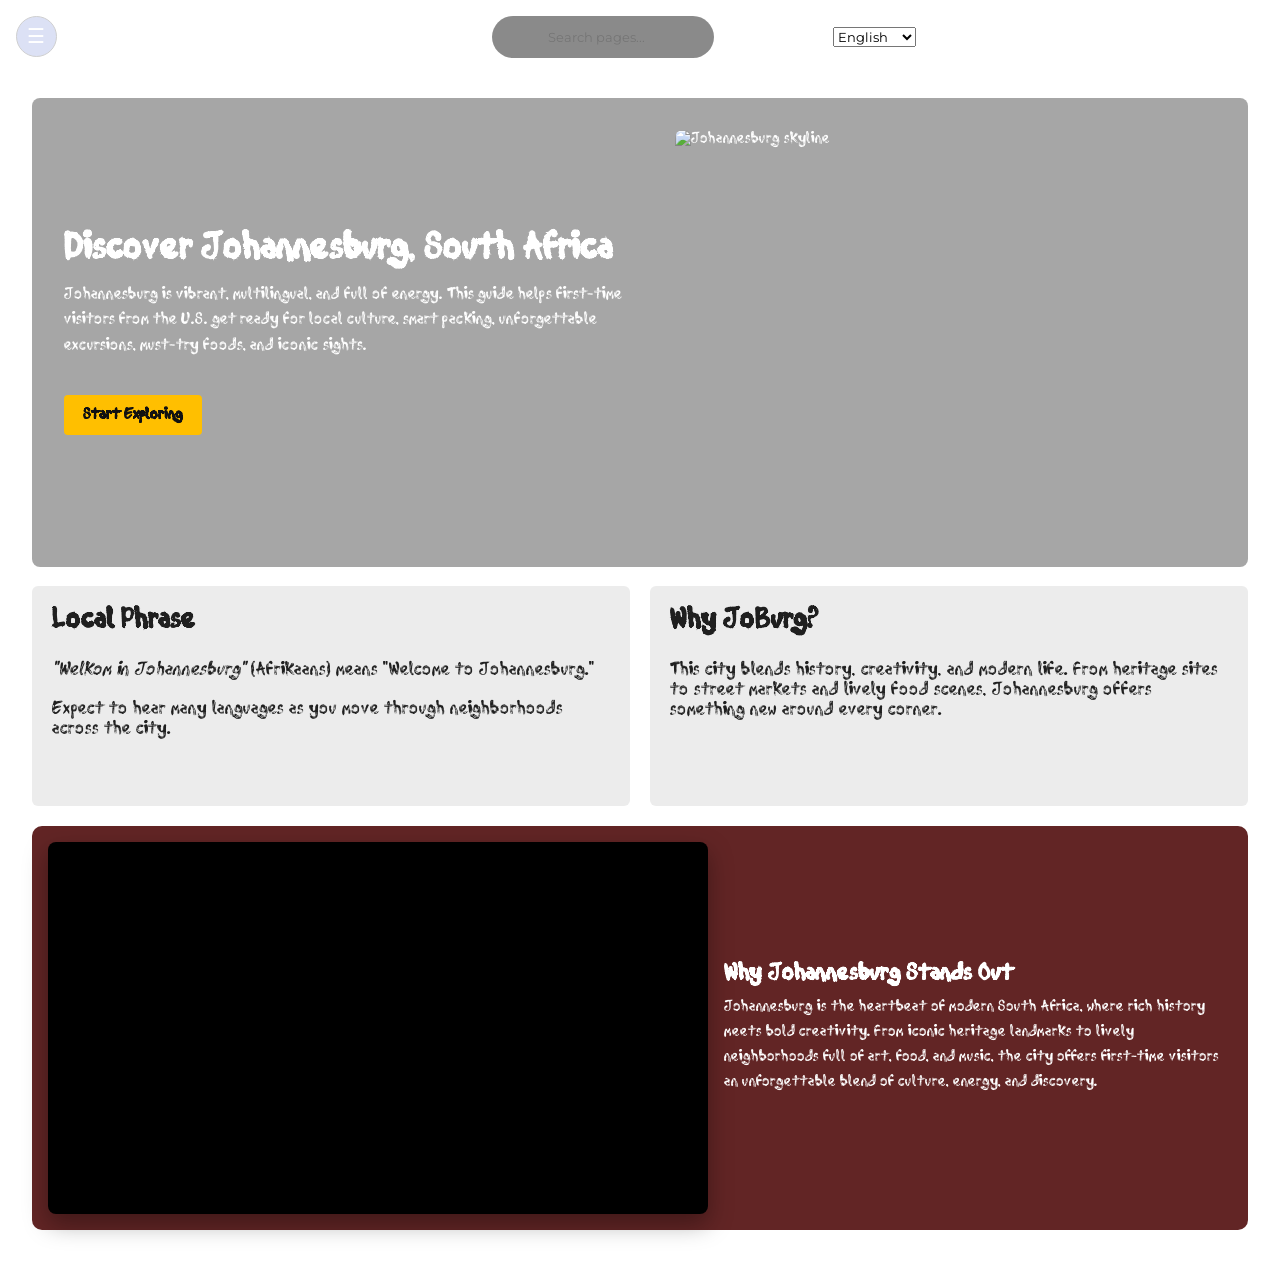
==== index.html @ 6366b882 "making website" ====
<!DOCTYPE html>
<html>
<head>
    <meta charset="UTF-8">
    <meta name="viewport" content="width=device-width, initial-scale=1.0">
    <title>Welcome to Johannesburg</title>
    <link rel="stylesheet" href="styles.css">
</head>
<body>
    <header>
        <input type="checkbox" id="menu-toggle" class="menu-toggle-checkbox" aria-label="Toggle menu">
        <label for="menu-toggle" class="menu-toggle-button" aria-controls="site-nav">☰</label>
        <nav id="site-nav" aria-label="Main navigation">
            <ul>
                <li><a href="index.html">Home</a></li>
                <li><a href="culture.html">Culture Guide</a></li>
                <li><a href="packing.html">Packing Tips</a></li>
                <li><a href="excursions.html">Excursions</a></li>
                <li><a href="food.html">Food Guide</a></li>
                <li><a href="attractions.html">Top Attractions</a></li>
                <li><a href="gallery.html">Photo Gallery</a></li>
            </ul>
        </nav>
        <div class="header-search" aria-label="Search this guide">
            <label for="page-search">Search</label>
            <input id="page-search" type="search" placeholder="Search pages..." />
        </div>
        <div class="language-controls">
            <label for="language-select">Languages</label>
            <select id="language-select" name="language">
                <option value="en">English</option>
                <option value="zu">Zulu</option>
                <option value="st">Sesotho</option>
                <option value="tn">Setwana</option>
                <option value="af">Afrikaans</option>
            </select>
        </div>
    </header>
    <main>
        <section class="hero-banner" aria-label="Johannesburg banner image and introduction">
            <div class="hero-copy">
                <h1>Discover Johannesburg, South Africa</h1>
                <p>
                    Johannesburg is vibrant, multilingual, and full of energy. This guide helps first-time
                    visitors from the U.S. get ready for local culture, smart packing, unforgettable
                    excursions, must-try foods, and iconic sights.
                </p>
                <a class="start-button" href="culture.html">Start Exploring</a>
            </div>
            <img class="starter-image" src="https://encrypted-tbn0.gstatic.com/licensed-image?q=tbn:ANd9GcTNtNxyC-nNcKZZmsHL9i0RIV5GPzsDmL_y00UO1wy4e3OYNyGdCY6TKwCe8RAdSOzgSLibGSwouCM3VGz6dppYUQO0&s=19" alt="Johannesburg skyline">
        </section>

        <section class="home-grid" aria-label="Homepage highlights">
            <article class="panel">
                <h2>Local Phrase</h2>
                <p><em>"Welkom in Johannesburg"</em> (Afrikaans) means "Welcome to Johannesburg."</p>
                <p>Expect to hear many languages as you move through neighborhoods across the city.</p>
            </article>

            <article class="panel">
                <h2>Why JoBurg?</h2>
                <p>
                    This city blends history, creativity, and modern life. From heritage sites to street
                    markets and lively food scenes, Johannesburg offers something new around every corner.
                </p>
            </article>
        </section>
        <section class="media-feature" aria-label="Johannesburg video highlight">
            <iframe class="video" width="560" height="315" src="https://www.youtube.com/embed/VVGq--UcULQ?si=dGzthHIh9QaQ7sti" title="YouTube video player" frameborder="0" allow="accelerometer; autoplay; clipboard-write; encrypted-media; gyroscope; picture-in-picture; web-share" referrerpolicy="strict-origin-when-cross-origin" allowfullscreen></iframe>
            <article class="media-blurb">
                <h2>Why Johannesburg Stands Out</h2>
                <p>
                    Johannesburg is the heartbeat of modern South Africa, where rich history meets bold creativity.
                    From iconic heritage landmarks to lively neighborhoods full of art, food, and music, the city
                    offers first-time visitors an unforgettable blend of culture, energy, and discovery.
                </p>
            </article>
        </section>
    </main>
</body>
</html>
---- styles.css ----
@font-face {
    font-family: TajamukaScript; /* set name */
    src: url('/Fonts/tajamuka-script-font/TajamukaScript-ByW5.ttf');
}
@font-face {
    font-family: Montserrat;
    src: url('/Fonts/Montserrat/Montserrat-VariableFont_wght.ttf');
  }


body {
    margin: 0;
    background-image: url("https://live.staticflickr.com/2307/2418544214_683cc2181a_b.jpg");
    background-size: cover;
    background-position: center;
    background-repeat: no-repeat;
    color: #ffffff;
    font-family: TajamukaScript;
}

header {
    display: flex;
    align-items: center;
    justify-content: center;
    gap: 1rem;
    padding: 1rem 1rem;
    background-color: transparent;
    backdrop-filter: blur(100px);
    flex-direction: row;
}

#page-search {
    border: none;
    text-align: center;
    align-items: center;
    justify-content: center;
    display: flex;
    margin-left: auto;
    border-radius: 999px;
    padding: 0.8rem 1.2rem;
    width: min(100%, 320px);
    background-color: #00000075;
    font-family: Montserrat, sans-serif;
}

.menu-toggle-button {
    border: 1px solid #cfcfcf;
    background-color: #bfc7ec8a;
    padding: 0.45rem 0.65rem;
    border-radius: 999px;
    font-size: 1.25rem;
    cursor: pointer;
    display: inline-flex;
    align-items: center;
    justify-content: center;
}

.menu-toggle-button:hover {
    background-color: #a7a7a7;
    color: #000000;
}

nav ul {
    list-style: none;
    display: flex;
    flex-wrap: wrap;
    justify-content: center;
    gap: 0.9rem;
    margin: 0;
    padding: 0;
}

nav a {
    text-decoration: none;
    color: #1f1f1f;
    font-weight: 600;
}

.language-controls {
    display: flex;
    align-items: center;
    gap: 0.5rem;
    font-size: 0.9rem;
    font-family: TajamukaScript, cursive;
}

#language-select {
    font-family: Montserrat, sans-serif;
}

.header-search label,
.language-controls label {
    font-size: 1.5rem;
}

main {
    padding: 1.5rem 2rem 2.25rem;
}

.hero-banner {
    min-height: 320px;
    border-radius: 8px;
    background-image: linear-gradient(rgba(0, 0, 0, 0.35), rgba(0, 0, 0, 0.35)), url("https://images.unsplash.com/photo-1599868838835-9b1b7f5fc886?auto=format&fit=crop&w=1600&q=80");
    background-size: cover;
    background-position: center;
    display: flex;
    justify-content: space-between;
    align-items: center;
    gap: 2rem;
    color: #ffffff;
    padding: 2rem;
}

.hero-copy {
    flex: 1 1 50%;
    min-width: 260px;
    text-align: left;
}

.hero-banner h1 {
    margin: 0;
    font-size: 2.4rem;
}

.hero-banner p {
    max-width: 680px;
    margin-top: 0.9rem;
    line-height: 1.5;
    font-size: 1.05rem;
}

.start-button {
    display: inline-block;
    margin-top: 1.2rem;
    padding: 0.7rem 1.2rem;
    border-radius: 4px;
    background-color: #ffbf00;
    color: #111111;
    text-decoration: none;
    font-weight: 700;
}
.start-button:hover {
    background-color: #f0d687;
    color: #111111;
}

.start-button:active {
    background-color: #cd9c20;
    color: #111111;
}

.info-button {
    display: inline-block;
    margin-top: 0.45rem;
    padding: 0.5rem 0.8rem;
    border-radius: 6px;
    background-color: #8a8a8a;
    color: #ffffff;
    text-decoration: none;
    font-family: Montserrat, sans-serif;
    font-size: 0.9rem;
}

.info-button:hover {
    background-color: #747474;
}

.info-button:active {
    background-color: #5f5f5f;
}


.header-search {
    display: flex;
    align-items: center;
    gap: 0.4rem;

}

.home-grid {
    display: grid;
    grid-template-columns: repeat(auto-fit, minmax(260px, 1fr));
    gap: 1.2rem;
    margin-top: 1.2rem;
}

.panel {
    background-color: #ececec;
    color: #1f1f1f;
    border-radius: 6px;
    padding: 1.25rem;
    min-height: 180px;
    font-size: 1.2rem;
}

.panel h2 {
    margin-top: 0;
}

.page-hero {
    background-color: #ffffff;
    color: #1f1f1f;
    border-radius: 8px;
    padding: 1.2rem;
    margin-bottom: 1rem;
    border: 1px solid #e2e2e2;
}

.content-grid {
    display: grid;
    grid-template-columns: repeat(auto-fit, minmax(240px, 1fr));
    gap: 1rem;
}

.content-card {
    background-color: #ececec;
    color: #000000;
    border-radius: 8px;
    padding: 1rem;
}

.content-card h2,
.content-card h3 {
    margin-top: 0;
}

.checklist {
    margin: 0;
    padding-left: 1.2rem;
    line-height: 1.6;
}

.gallery-grid {
    display: grid;
    grid-template-columns: repeat(auto-fit, minmax(200px, 1fr));
    gap: 0.9rem;
}

.gallery-item {
    background-color: #ececec;
    color: #1f1f1f;
    border-radius: 8px;
    min-height: 140px;
    padding: 1rem;
}

.gallery-wireframe {
    margin-bottom: 1.1rem;
}

.gallery-wireframe h2 {
    margin: 0 0 0.35rem;
}

.carousel {
    background-color: #050505;
    border-radius: 10px;
    padding: 0.7rem;
    display: grid;
    grid-template-columns: auto 1fr auto;
    gap: 0.6rem;
    align-items: center;
}

.gallery-viewport {
    overflow: hidden;
}

.carousel-track {
    display: flex;
    gap: 0.75rem;
    overflow-x: auto;
    scroll-behavior: smooth;
    scrollbar-width: none;
    -ms-overflow-style: none;
}

.carousel-track::-webkit-scrollbar {
    display: none;
}

.gallery-tile {
    background-color: #ffffff;
    color: #1f1f1f;
    width: min(68vw, 460px);
    flex: 0 0 min(68vw, 460px);
    border-radius: 2px;
    overflow: hidden;
}

.gallery-tile img {
    display: block;
    width: 100%;
    height: auto;
    aspect-ratio: 16 / 10;
    object-fit: cover;
    margin: 0 auto;
}

.gallery-photo {
    background-color: #f7f7f7;
    color: #1f1f1f;
    min-height: 120px;
    display: flex;
    align-items: center;
    justify-content: center;
    font-size: 2rem;
}

.gallery-caption {
    margin: 0;
    background-color: #5d5f62;
    color: #f5f5f5;
    padding: 0.45rem 0.6rem;
    font-size: 0.85rem;
}

.carousel-button {
    border: 1px solid #f1f1f1;
    color: #ffffff;
    background-color: #2b2b2b;
    width: 2.2rem;
    height: 2.2rem;
    border-radius: 999px;
    cursor: pointer;
    font-size: 1.2rem;
    line-height: 1;
}

.carousel-button:hover {
    background-color: #474747;
}

.wireframe-title {
    text-align: center;
    margin: 0 0 1rem;
}

.wireframe-page {
    display: grid;
    gap: 1rem;
}

.wireframe-row {
    background-color: #111111;
    color: #ffffff;
    border-radius: 8px;
    min-height: 220px;
    display: grid;
    grid-template-columns: 1fr 260px 1fr;
    align-items: center;
    gap: 1rem;
    padding: 1.25rem;
}

.wireframe-card {
    padding: 0.5rem;
}

.wireframe-card h2,
.wireframe-card h3,
.wireframe-card p {
    margin: 0 0 0.5rem;
}

.wireframe-image {
    background-color: #ffffff;
    color: #1f1f1f;
    border-radius: 8px;
    min-height: 160px;
    display: flex;
    align-items: center;
    justify-content: center;
    text-align: center;
    padding: 0.75rem;
}

.video {
    display: block;
    width: 100%;
    aspect-ratio: 16 / 9;
    height: auto;
    margin: 0;
    border: none;
    border-radius: 8px;
    background-color: #000000;
    box-shadow: 0 10px 24px rgba(0, 0, 0, 0.35);
}

.media-feature {
    margin-top: 1.25rem;
    background-color: #622525;
    color: #ffffff;
    border-radius: 10px;
    padding: 1rem;
    display: grid;
    grid-template-columns: minmax(0, 1.3fr) minmax(0, 1fr);
    gap: 1rem;
    align-items: center;
}
.media-feature:hover {
    transform: translateY(-10px);
    transition: transform 0.3s ease-in-out;
    box-shadow: 0 10px 24px rgba(223, 213, 135, 0.509);
}

.media-blurb h2 {
    margin: 0 0 0.5rem;
}

.media-blurb p {
    margin: 0;
    line-height: 1.55;
}

@media (max-width: 900px) {
    .wireframe-row {
        grid-template-columns: 1fr;
        min-height: auto;
    }

    .media-feature {
        grid-template-columns: 1fr;
    }

    .gallery-tile {
        width: min(88vw, 360px);
        flex: 0 0 min(88vw, 360px);
    }

    .carousel {
        grid-template-columns: 1fr;
    }

    .carousel-button {
        width: 100%;
        border-radius: 8px;
        height: 2rem;
    }

}

.menu-toggle-checkbox {
    position: absolute;
    opacity: 0;
    pointer-events: none;
}

.menu-toggle-button {
    position: fixed;
    left: 1rem;
    top: 1rem;
    z-index: 1001;
}

#site-nav {
    position: fixed;
    top: 0;
    left: -320px;
    width: 280px;
    height: 100vh;
    padding: 4.5rem 1rem 1rem;
    overflow-y: auto;
    transition: left 0.25s ease-in-out;
    z-index: 1000;
    background-color: transparent;
    border: none;
}

#menu-toggle:checked ~ #site-nav {
    left: 0;
}

#site-nav ul {
    flex-direction: column;
    align-items: stretch;
}

#site-nav li {
    width: 65%;
    background-color: #ececec;
    border-radius: 10px;
    border: none;
    box-shadow: 0 0 10px 0 rgba(0, 0, 0, 0.1);
    margin-bottom: 10px;
    padding: 3px;
    text-align: center;
    align-items: center;
    justify-content: center;
    display: flex;
}

#site-nav li:hover {
    background-color: #f0f0f0;
}

#site-nav li:active {
    background-color: #a5a5a5;
    color: black;
}

#site-nav a {
    display: block;
    padding: 0.5rem 0.4rem;
}

header {
    padding-left: 4.5rem;
}

.page-images{
    width: 250px;
    height: 250px;
    max-width: 100%;
    object-fit: cover;
    border-radius: 8px;
}

.gallery-images{
    width: 250px;
    height: 250px;
    max-width: 100%;
    object-fit: cover;
    border-radius: 8px;
}

.starter-image{
    width: clamp(280px, 42vw, 620px);
    flex: 1 1 clamp(280px, 42vw, 620px);
    max-width: 52vw;
    min-width: 240px;
    aspect-ratio: 4 / 3;
    height: auto;
    object-fit: cover;
    border-radius: 8px;
}

@media (max-width: 900px) {
    .hero-banner {
        flex-direction: column;
        text-align: center;
    }

    .hero-copy {
        text-align: center;
    }

    .starter-image {
        width: min(100%, 560px);
        max-width: 100%;
        min-width: 0;
        flex: none;
    }
}

@media (max-width: 768px) {
    main {
        padding: 1rem;
    }

    header {
        gap: 0.6rem;
        flex-wrap: wrap;
        justify-content: flex-start;
        align-items: center;
    }

    .header-search {
        flex: 1 1 100%;
        order: 3;
    }

    #page-search {
        width: 100%;
    }

    .language-controls {
        margin-left: auto;
    }

    .hero-banner h1 {
        font-size: 1.8rem;
    }

    .hero-banner p {
        font-size: 1rem;
    }

    #site-nav {
        width: min(82vw, 320px);
    }

    #site-nav li {
        width: 100%;
    }

    .page-images,
    .gallery-images {
        width: 100%;
        height: auto;
        aspect-ratio: 1 / 1;
    }
}
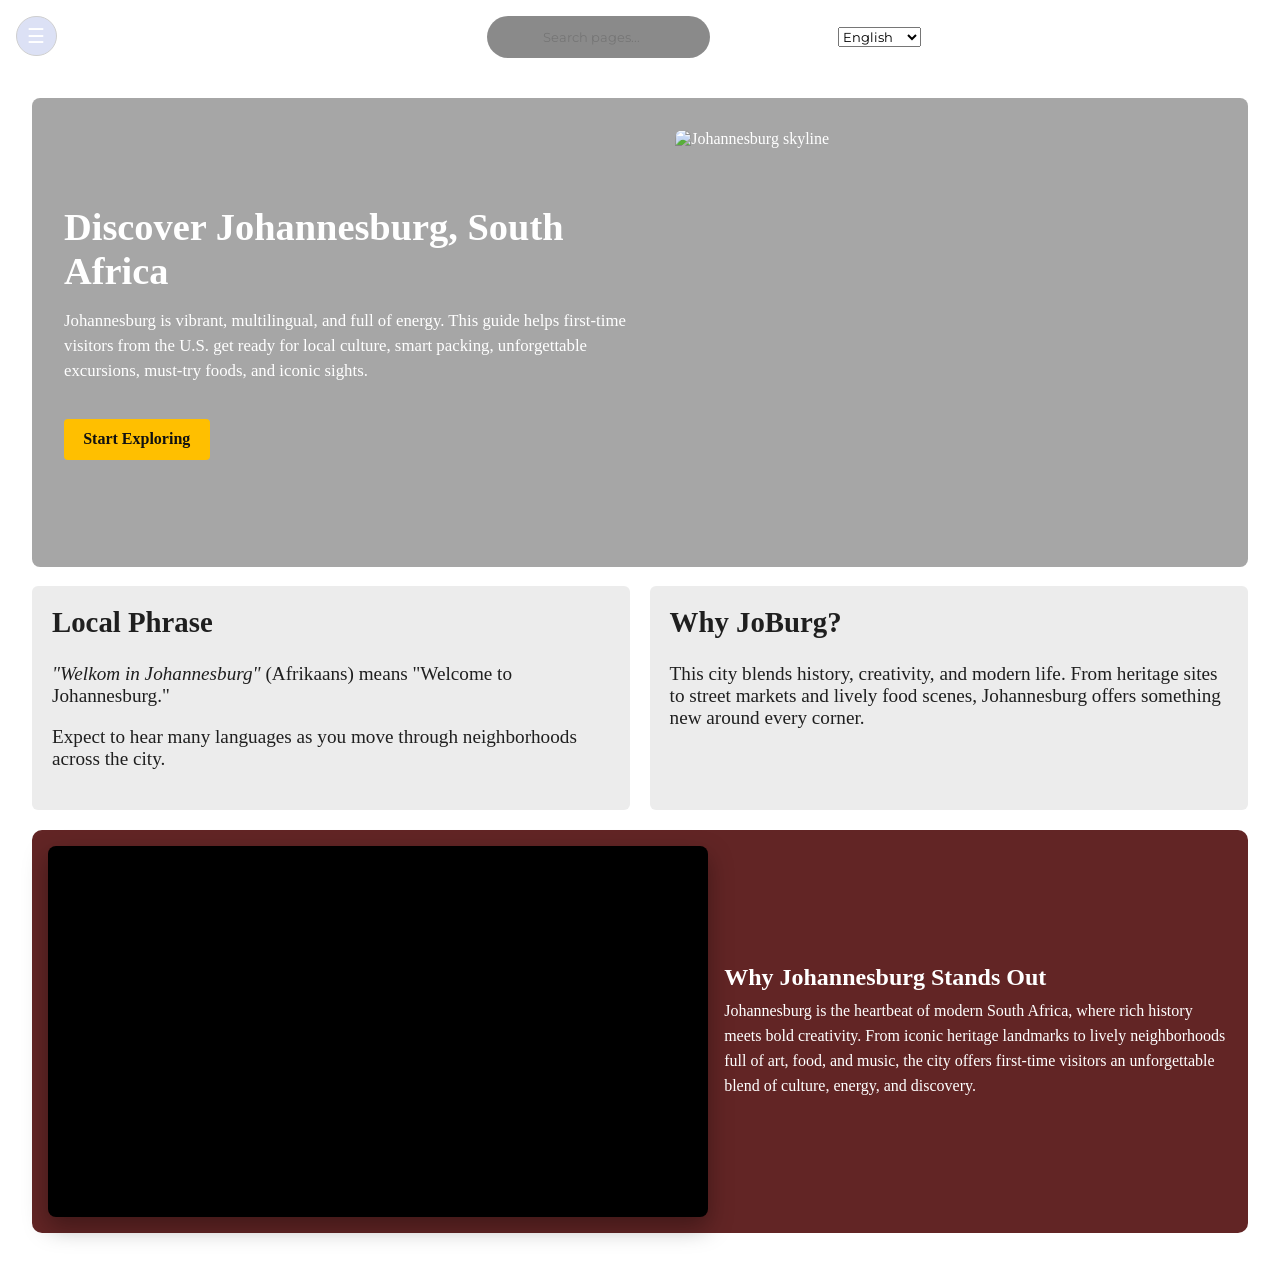
==== commit ca00381b: "putting fonts in all htmls" ====
--- a/index.html
+++ b/index.html
@@ -3,6 +3,10 @@
 <head>
     <meta charset="UTF-8">
     <meta name="viewport" content="width=device-width, initial-scale=1.0">
+    <link rel="preconnect" href="https://fonts.googleapis.com">
+    <link rel="preconnect" href="https://fonts.gstatic.com" crossorigin>
+    <link href="https://fonts.googleapis.com/css2?family=Montserrat:wght@100..900&display=swap" rel="stylesheet">
+    <link href="https://fonts.cdnfonts.com/css/tajamuka-script" rel="stylesheet">
     <title>Welcome to Johannesburg</title>
     <link rel="stylesheet" href="styles.css">
 </head>
--- a/styles.css
+++ b/styles.css
@@ -1,13 +1,3 @@
-@font-face {
-    font-family: TajamukaScript; /* set name */
-    src: url('/Fonts/tajamuka-script-font/TajamukaScript-ByW5.ttf');
-}
-@font-face {
-    font-family: Montserrat;
-    src: url('/Fonts/Montserrat/Montserrat-VariableFont_wght.ttf');
-  }
-
-
 body {
     margin: 0;
     background-image: url("https://live.staticflickr.com/2307/2418544214_683cc2181a_b.jpg");
@@ -15,7 +5,7 @@
     background-position: center;
     background-repeat: no-repeat;
     color: #ffffff;
-    font-family: TajamukaScript;
+    font-family: 'Tajamuka Script', cursive;
 }
 
 header {
@@ -81,7 +71,7 @@
     align-items: center;
     gap: 0.5rem;
     font-size: 0.9rem;
-    font-family: TajamukaScript, cursive;
+    font-family: 'Tajamuka Script', cursive;
 }
 
 #language-select {
